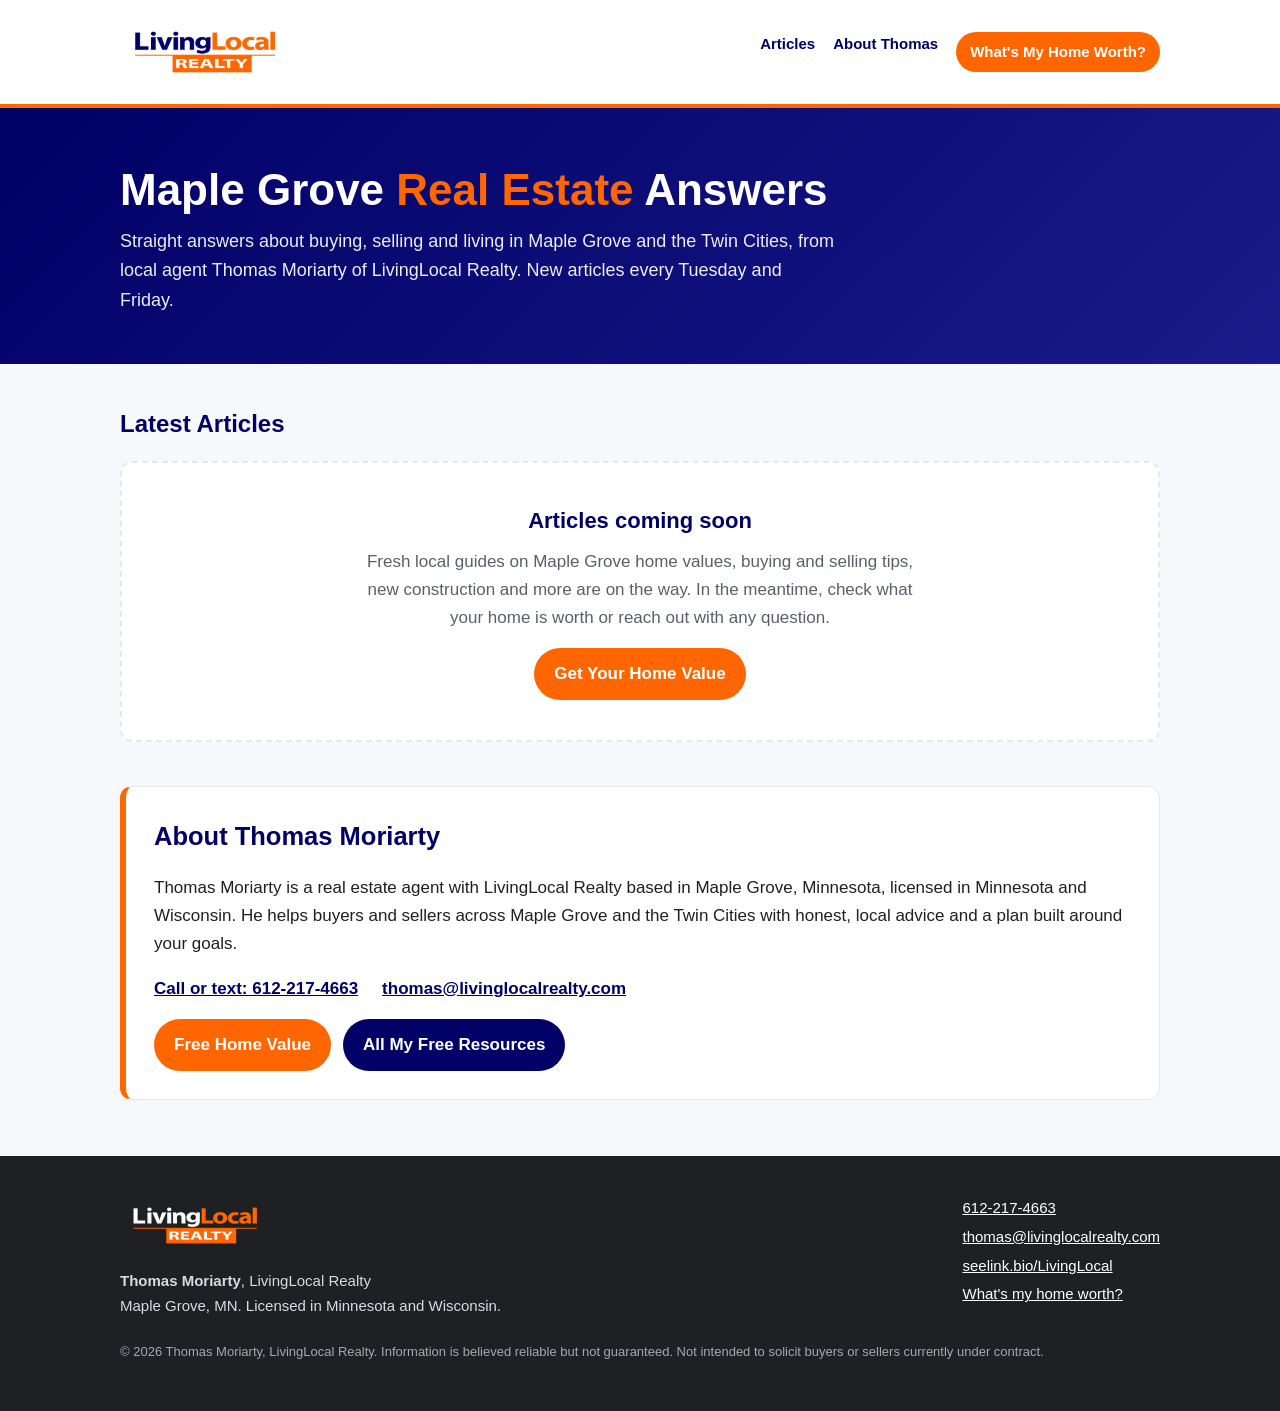
==== index.html @ 2a0a30fc "Initial blog site: index, template, styles, sitemap, robots, 404" ====
<!DOCTYPE html>
<html lang="en">
<head>
<meta charset="utf-8">
<meta name="viewport" content="width=device-width, initial-scale=1">
<title>Maple Grove MN Real Estate Blog | Thomas Moriarty, LivingLocal Realty</title>
<meta name="description" content="Local real estate answers for Maple Grove and the Twin Cities from Thomas Moriarty of LivingLocal Realty. Buying, selling, home values, new construction and more in Minnesota and Wisconsin.">
<meta name="author" content="Thomas Moriarty">
<meta name="robots" content="index, follow, max-image-preview:large">
<link rel="canonical" href="https://livelocalrealty.github.io/blog/">
<meta property="og:type" content="website">
<meta property="og:site_name" content="LivingLocal Realty Blog">
<meta property="og:title" content="Maple Grove MN Real Estate Blog | Thomas Moriarty, LivingLocal Realty">
<meta property="og:description" content="Local real estate answers for Maple Grove and the Twin Cities from Thomas Moriarty of LivingLocal Realty.">
<meta property="og:url" content="https://livelocalrealty.github.io/blog/">
<meta property="og:image" content="https://livelocalrealty.github.io/blog/assets/og-image.jpg">
<meta property="og:locale" content="en_US">
<meta name="twitter:card" content="summary_large_image">
<meta name="twitter:title" content="Maple Grove MN Real Estate Blog | Thomas Moriarty, LivingLocal Realty">
<meta name="twitter:description" content="Local real estate answers for Maple Grove and the Twin Cities from Thomas Moriarty of LivingLocal Realty.">
<meta name="twitter:image" content="https://livelocalrealty.github.io/blog/assets/og-image.jpg">
<meta name="theme-color" content="#000066">
<link rel="icon" href="assets/logo.png" type="image/png">
<link rel="stylesheet" href="assets/style.css">
<script type="application/ld+json">
{
  "@context": "https://schema.org",
  "@graph": [
    {
      "@type": "RealEstateAgent",
      "@id": "https://livelocalrealty.github.io/blog/#agent",
      "name": "Thomas Moriarty",
      "worksFor": {"@type": "Organization", "name": "LivingLocal Realty"},
      "url": "https://livelocalrealty.github.io/blog/",
      "image": "https://livelocalrealty.github.io/blog/assets/og-image.jpg",
      "logo": "https://livelocalrealty.github.io/blog/assets/logo.png",
      "telephone": "+1-612-217-4663",
      "email": "mailto:thomas@livinglocalrealty.com",
      "address": {"@type": "PostalAddress", "addressLocality": "Maple Grove", "addressRegion": "MN", "addressCountry": "US"},
      "areaServed": [
        {"@type": "City", "name": "Maple Grove, MN"},
        {"@type": "AdministrativeArea", "name": "Twin Cities Metro, MN"},
        {"@type": "State", "name": "Minnesota"},
        {"@type": "State", "name": "Wisconsin"}
      ],
      "knowsAbout": ["Home buying", "Home selling", "Home values", "New construction homes", "First-time home buyers", "Down payment assistance"],
      "sameAs": ["https://seelink.bio/LivingLocal"]
    },
    {
      "@type": "Blog",
      "@id": "https://livelocalrealty.github.io/blog/#blog",
      "name": "LivingLocal Realty Blog",
      "url": "https://livelocalrealty.github.io/blog/",
      "description": "Local real estate answers for Maple Grove and the Twin Cities from Thomas Moriarty of LivingLocal Realty.",
      "inLanguage": "en-US",
      "author": {"@id": "https://livelocalrealty.github.io/blog/#agent"},
      "publisher": {"@id": "https://livelocalrealty.github.io/blog/#agent"},
      "blogPost": []
    },
    {
      "@type": "WebSite",
      "@id": "https://livelocalrealty.github.io/blog/#website",
      "name": "LivingLocal Realty Blog",
      "url": "https://livelocalrealty.github.io/blog/",
      "publisher": {"@id": "https://livelocalrealty.github.io/blog/#agent"}
    }
  ]
}
</script>
</head>
<body>
<a class="skip" href="#main">Skip to content</a>
<header class="site-header">
  <div class="wrap">
    <a class="brand" href="./" aria-label="LivingLocal Realty Blog home"><img src="assets/logo.png" alt="LivingLocal Realty" width="300" height="134"></a>
    <nav class="nav" aria-label="Main">
      <a href="#articles">Articles</a>
      <a href="#about">About Thomas</a>
      <a class="cta" href="https://ThomasM.15SecondHomeValues.com" target="_blank" rel="noopener">What's My Home Worth?</a>
    </nav>
  </div>
</header>

<section class="hero">
  <div class="wrap">
    <h1>Maple Grove <span class="accent">Real Estate</span> Answers</h1>
    <p>Straight answers about buying, selling and living in Maple Grove and the Twin Cities, from local agent Thomas Moriarty of LivingLocal Realty. New articles every Tuesday and Friday.</p>
  </div>
</section>

<main id="main">
  <div class="wrap">
    <section id="articles" aria-labelledby="articles-title">
      <h2 class="section-title" id="articles-title">Latest Articles</h2>
      <!-- POSTS:START (newest first; add <li class="post-card"> items here and remove the empty state) -->
      <div class="empty" id="empty-state">
        <h3>Articles coming soon</h3>
        <p>Fresh local guides on Maple Grove home values, buying and selling tips, new construction and more are on the way. In the meantime, check what your home is worth or reach out with any question.</p>
        <a class="btn" href="https://ThomasM.15SecondHomeValues.com" target="_blank" rel="noopener">Get Your Home Value</a>
      </div>
      <ul class="posts" id="post-list"></ul>
      <!-- POSTS:END -->
    </section>

    <section class="about" id="about" aria-labelledby="about-title">
      <h2 id="about-title">About Thomas Moriarty</h2>
      <p>Thomas Moriarty is a real estate agent with LivingLocal Realty based in Maple Grove, Minnesota, licensed in Minnesota and Wisconsin. He helps buyers and sellers across Maple Grove and the Twin Cities with honest, local advice and a plan built around your goals.</p>
      <div class="contact">
        <a href="tel:+16122174663">Call or text: 612-217-4663</a>
        <a href="mailto:thomas@livinglocalrealty.com">thomas@livinglocalrealty.com</a>
      </div>
      <div class="btns">
        <a class="btn" href="https://ThomasM.15SecondHomeValues.com" target="_blank" rel="noopener">Free Home Value</a>
        <a class="btn alt" href="https://seelink.bio/LivingLocal" target="_blank" rel="noopener">All My Free Resources</a>
      </div>
    </section>
  </div>
</main>

<footer class="site-footer">
  <div class="wrap">
    <div class="cols">
      <div>
        <img src="assets/logo-dark.png" alt="LivingLocal Realty" width="300" height="134" loading="lazy">
        <strong>Thomas Moriarty</strong>, LivingLocal Realty<br>
        Maple Grove, MN. Licensed in Minnesota and Wisconsin.
      </div>
      <ul>
        <li><a href="tel:+16122174663">612-217-4663</a></li>
        <li><a href="mailto:thomas@livinglocalrealty.com">thomas@livinglocalrealty.com</a></li>
        <li><a href="https://seelink.bio/LivingLocal" target="_blank" rel="noopener">seelink.bio/LivingLocal</a></li>
        <li><a href="https://ThomasM.15SecondHomeValues.com" target="_blank" rel="noopener">What's my home worth?</a></li>
      </ul>
    </div>
    <p class="fine">&copy; <span id="yr">2026</span> Thomas Moriarty, LivingLocal Realty. Information is believed reliable but not guaranteed. Not intended to solicit buyers or sellers currently under contract.</p>
  </div>
</footer>
</body>
</html>
---- assets/style.css ----
:root{--navy:#000066;--orange:#FF6600;--ink:#1f2023;--muted:#5b5f6b;--line:#e6e8ee;--bg:#f7f8fb;--white:#fff;--radius:12px;--max:1080px}
*{box-sizing:border-box}
html{-webkit-text-size-adjust:100%}
body{margin:0;font-family:-apple-system,BlinkMacSystemFont,"Segoe UI",Roboto,"Helvetica Neue",Arial,sans-serif;color:var(--ink);background:var(--bg);line-height:1.65;font-size:17px}
img{max-width:100%;height:auto}
a{color:var(--navy)}
a:hover{color:var(--orange)}
.wrap{max-width:var(--max);margin:0 auto;padding:0 20px}
.skip{position:absolute;left:-999px}.skip:focus{left:12px;top:12px;background:#fff;padding:8px 12px;z-index:10}
.site-header{background:var(--white);border-bottom:4px solid var(--orange)}
.site-header .wrap{display:flex;align-items:center;justify-content:space-between;gap:16px;padding-top:14px;padding-bottom:14px;flex-wrap:wrap}
.brand img{display:block;width:170px;height:auto}
.nav{display:flex;gap:18px;flex-wrap:wrap;font-weight:600;font-size:15px}
.nav a{text-decoration:none;color:var(--navy)}
.nav a.cta{background:var(--orange);color:#fff;padding:8px 14px;border-radius:999px}
.nav a.cta:hover{background:var(--navy);color:#fff}
.hero{background:linear-gradient(135deg,var(--navy) 0%,#1a1a8a 100%);color:#fff;padding:56px 0 48px}
.hero h1{margin:0 0 10px;font-size:clamp(28px,4.5vw,44px);line-height:1.2}
.hero p{margin:0;max-width:720px;font-size:18px;opacity:.92}
.hero .accent{color:var(--orange)}
main{padding:40px 0 56px}
.section-title{font-size:24px;margin:0 0 18px;color:var(--navy)}
.posts{display:grid;grid-template-columns:repeat(auto-fill,minmax(290px,1fr));gap:20px;list-style:none;margin:0;padding:0}
.post-card{background:#fff;border:1px solid var(--line);border-radius:var(--radius);padding:22px;display:flex;flex-direction:column;gap:8px}
.post-card h3{margin:0;font-size:20px;line-height:1.3}
.post-card h3 a{text-decoration:none}
.post-card .meta{font-size:14px;color:var(--muted)}
.empty{background:#fff;border:2px dashed var(--line);border-radius:var(--radius);padding:40px 24px;text-align:center}
.empty h3{margin:0 0 8px;color:var(--navy);font-size:22px}
.empty p{margin:0 auto;max-width:560px;color:var(--muted)}
.btn{display:inline-block;background:var(--orange);color:#fff;text-decoration:none;font-weight:700;padding:12px 20px;border-radius:999px;margin-top:16px}
.btn:hover{background:var(--navy);color:#fff}
.btn.alt{background:var(--navy)}.btn.alt:hover{background:var(--orange)}
.about{margin-top:44px;background:#fff;border:1px solid var(--line);border-left:6px solid var(--orange);border-radius:var(--radius);padding:28px}
.about h2{margin:0 0 8px;color:var(--navy)}
.about .contact{display:flex;flex-wrap:wrap;gap:10px 24px;margin-top:12px;font-weight:600}
.about .btns{display:flex;flex-wrap:wrap;gap:12px}
.site-footer{background:#1f2023;color:#d9dbe1;padding:36px 0;font-size:15px}
.site-footer a{color:#fff}.site-footer a:hover{color:var(--orange)}
.site-footer .cols{display:flex;flex-wrap:wrap;justify-content:space-between;gap:24px}
.site-footer img{width:150px;display:block;margin-bottom:10px}
.site-footer ul{list-style:none;margin:0;padding:0}
.site-footer li{margin:4px 0}
.site-footer .fine{margin-top:22px;font-size:13px;color:#a5a8b3}
/* Article */
.article{background:#fff;border:1px solid var(--line);border-radius:var(--radius);padding:clamp(20px,4vw,44px);max-width:780px;margin:0 auto}
.article h1{color:var(--navy);line-height:1.25;font-size:clamp(26px,4vw,38px);margin:0 0 12px}
.article h2{color:var(--navy);margin-top:34px}
.article .byline{color:var(--muted);font-size:15px;border-bottom:1px solid var(--line);padding-bottom:14px;margin-bottom:22px}
.article .answer{background:#fff6ef;border-left:5px solid var(--orange);padding:14px 18px;border-radius:8px}
.article .faq dt{font-weight:700;margin-top:16px}
.article .faq dd{margin:4px 0 0}
.article .cta-box{background:var(--navy);color:#fff;border-radius:var(--radius);padding:22px;margin-top:32px}
.article .cta-box a.btn{margin-top:10px}
.breadcrumb{font-size:14px;margin-bottom:14px;color:var(--muted)}
@media (max-width:600px){body{font-size:16px}.hero{padding:40px 0 34px}.brand img{width:140px}.nav{gap:12px;font-size:14px}}
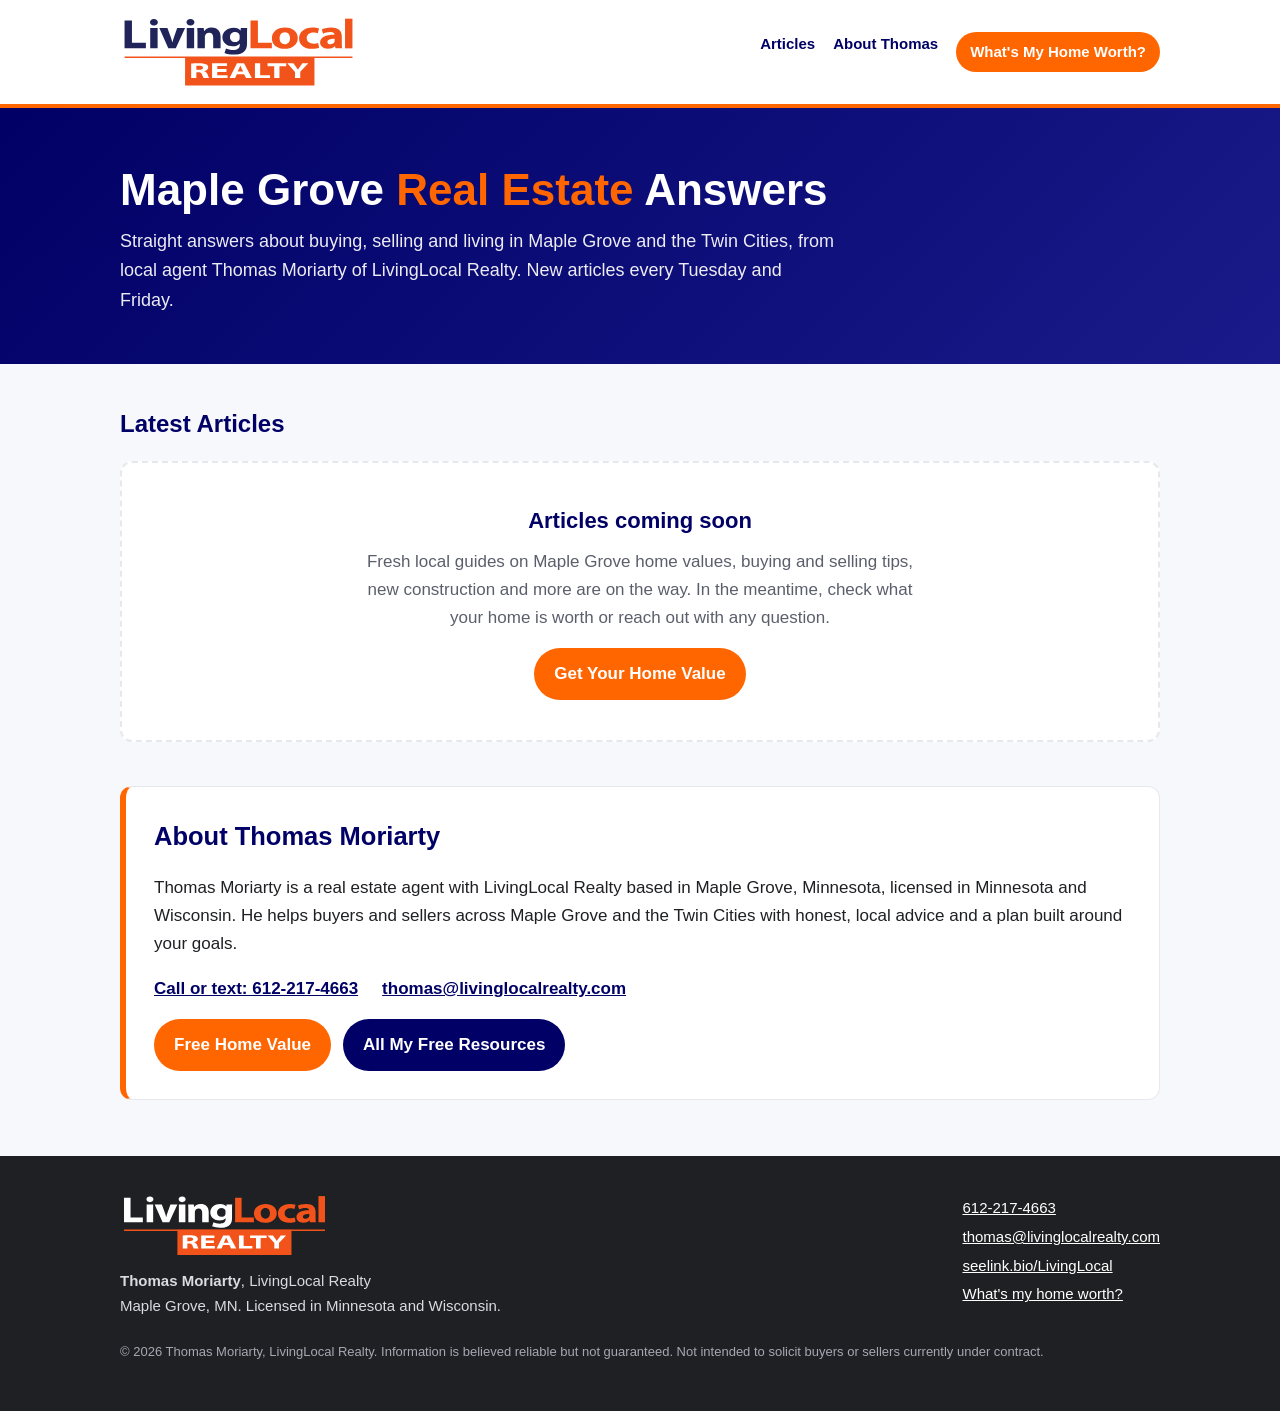
==== commit 970ab688: "Use official vector wordmark logos: navy for light header, white-Living for dark footer" ====
--- a/index.html
+++ b/index.html
@@ -72,7 +72,7 @@
 <a class="skip" href="#main">Skip to content</a>
 <header class="site-header">
   <div class="wrap">
-    <a class="brand" href="./" aria-label="LivingLocal Realty Blog home"><img src="assets/logo.png" alt="LivingLocal Realty" width="300" height="134"></a>
+    <a class="brand" href="./" aria-label="LivingLocal Realty Blog home"><img src="assets/logo.svg" alt="LivingLocal Realty" width="237" height="76"></a>
     <nav class="nav" aria-label="Main">
       <a href="#articles">Articles</a>
       <a href="#about">About Thomas</a>
@@ -121,7 +121,7 @@
   <div class="wrap">
     <div class="cols">
       <div>
-        <img src="assets/logo-dark.png" alt="LivingLocal Realty" width="300" height="134" loading="lazy">
+        <img src="assets/logo-dark.svg" alt="LivingLocal Realty" width="209" height="67" loading="lazy">
         <strong>Thomas Moriarty</strong>, LivingLocal Realty<br>
         Maple Grove, MN. Licensed in Minnesota and Wisconsin.
       </div>
--- a/assets/style.css
+++ b/assets/style.css
@@ -9,7 +9,7 @@
 .skip{position:absolute;left:-999px}.skip:focus{left:12px;top:12px;background:#fff;padding:8px 12px;z-index:10}
 .site-header{background:var(--white);border-bottom:4px solid var(--orange)}
 .site-header .wrap{display:flex;align-items:center;justify-content:space-between;gap:16px;padding-top:14px;padding-bottom:14px;flex-wrap:wrap}
-.brand img{display:block;width:170px;height:auto}
+.brand img{display:block;height:76px;width:auto;max-width:100%}
 .nav{display:flex;gap:18px;flex-wrap:wrap;font-weight:600;font-size:15px}
 .nav a{text-decoration:none;color:var(--navy)}
 .nav a.cta{background:var(--orange);color:#fff;padding:8px 14px;border-radius:999px}
@@ -38,7 +38,7 @@
 .site-footer{background:#1f2023;color:#d9dbe1;padding:36px 0;font-size:15px}
 .site-footer a{color:#fff}.site-footer a:hover{color:var(--orange)}
 .site-footer .cols{display:flex;flex-wrap:wrap;justify-content:space-between;gap:24px}
-.site-footer img{width:150px;display:block;margin-bottom:10px}
+.site-footer img{height:67px;width:auto;max-width:100%;display:block;margin-bottom:10px}
 .site-footer ul{list-style:none;margin:0;padding:0}
 .site-footer li{margin:4px 0}
 .site-footer .fine{margin-top:22px;font-size:13px;color:#a5a8b3}
@@ -53,4 +53,4 @@
 .article .cta-box{background:var(--navy);color:#fff;border-radius:var(--radius);padding:22px;margin-top:32px}
 .article .cta-box a.btn{margin-top:10px}
 .breadcrumb{font-size:14px;margin-bottom:14px;color:var(--muted)}
-@media (max-width:600px){body{font-size:16px}.hero{padding:40px 0 34px}.brand img{width:140px}.nav{gap:12px;font-size:14px}}
+@media (max-width:600px){body{font-size:16px}.hero{padding:40px 0 34px}.brand img{height:62px}.nav{gap:12px;font-size:14px}}
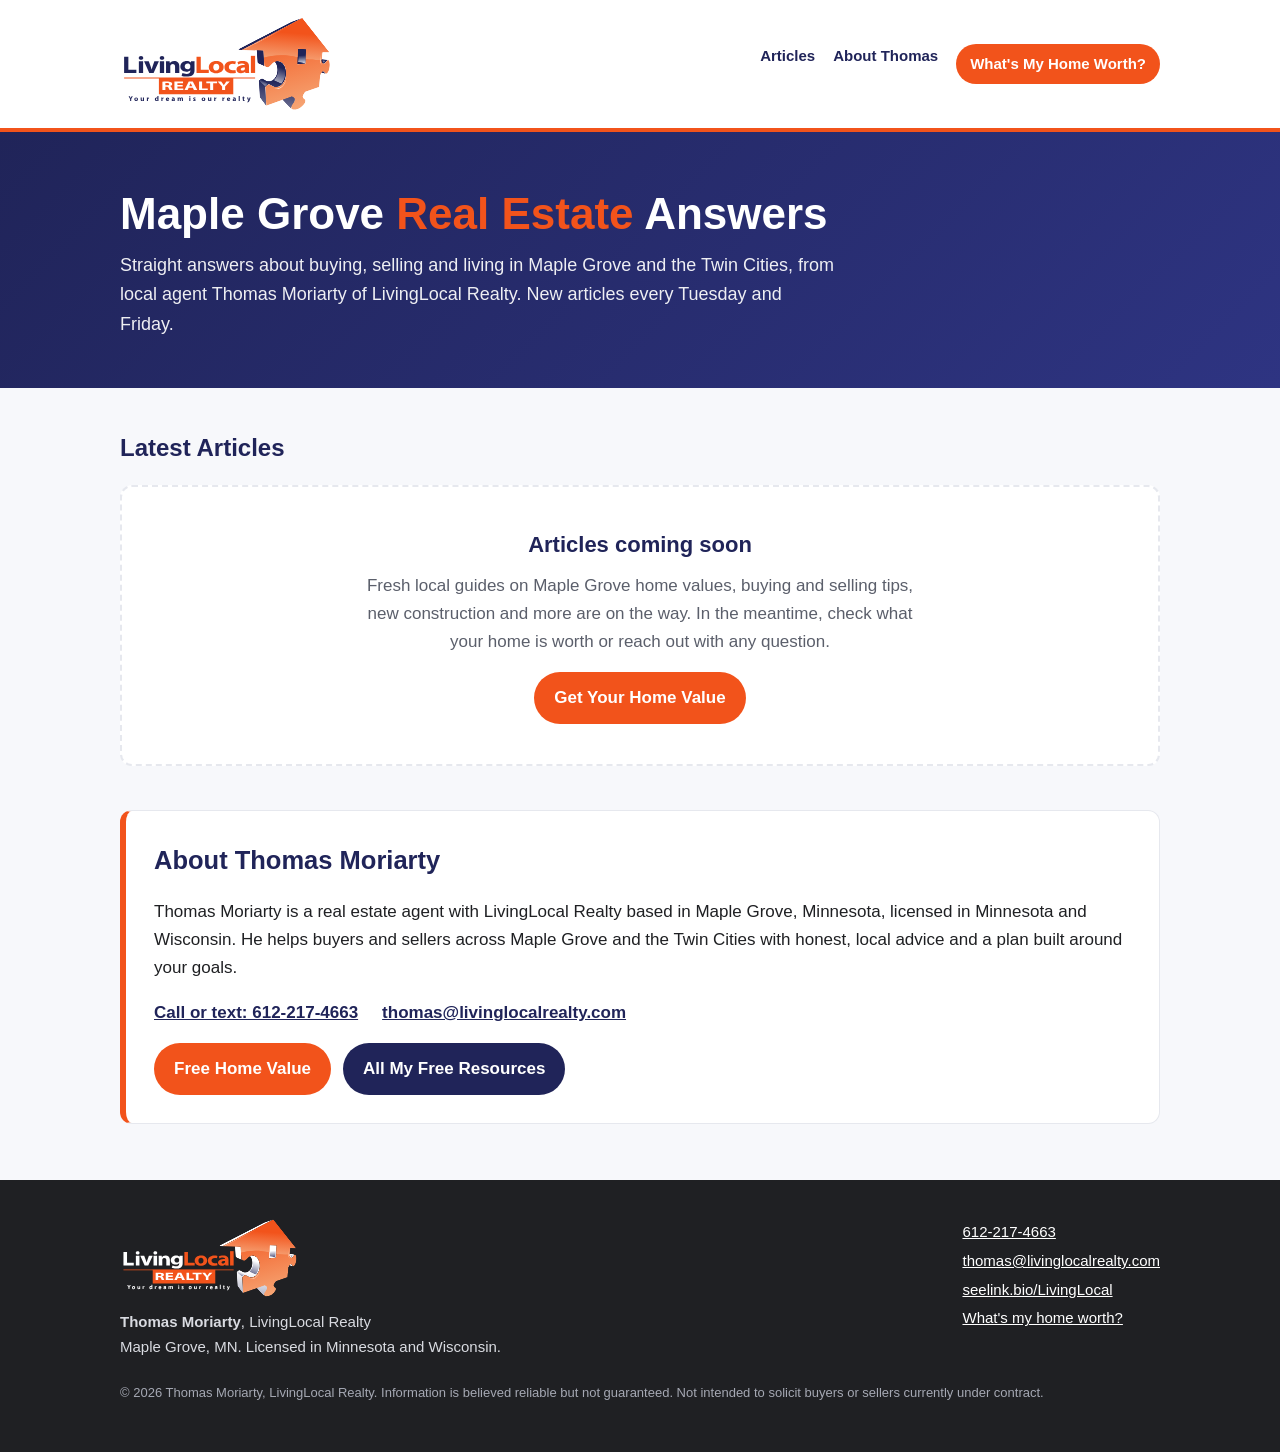
==== commit e7548f33: "Rebrand: horizontal vector logos (light header, dark-bg footer), brand colors #202459/#F2531B, new 1" ====
--- a/index.html
+++ b/index.html
@@ -19,8 +19,9 @@
 <meta name="twitter:title" content="Maple Grove MN Real Estate Blog | Thomas Moriarty, LivingLocal Realty">
 <meta name="twitter:description" content="Local real estate answers for Maple Grove and the Twin Cities from Thomas Moriarty of LivingLocal Realty.">
 <meta name="twitter:image" content="https://livelocalrealty.github.io/blog/assets/og-image.jpg">
-<meta name="theme-color" content="#000066">
-<link rel="icon" href="assets/logo.png" type="image/png">
+<meta name="theme-color" content="#202459">
+<link rel="icon" href="assets/favicon.png" type="image/png">
+<link rel="apple-touch-icon" href="assets/apple-touch-icon.png">
 <link rel="stylesheet" href="assets/style.css">
 <script type="application/ld+json">
 {
@@ -33,7 +34,7 @@
       "worksFor": {"@type": "Organization", "name": "LivingLocal Realty"},
       "url": "https://livelocalrealty.github.io/blog/",
       "image": "https://livelocalrealty.github.io/blog/assets/og-image.jpg",
-      "logo": "https://livelocalrealty.github.io/blog/assets/logo.png",
+      "logo": "https://livelocalrealty.github.io/blog/assets/logo-horizontal.png",
       "telephone": "+1-612-217-4663",
       "email": "mailto:thomas@livinglocalrealty.com",
       "address": {"@type": "PostalAddress", "addressLocality": "Maple Grove", "addressRegion": "MN", "addressCountry": "US"},
@@ -72,7 +73,7 @@
 <a class="skip" href="#main">Skip to content</a>
 <header class="site-header">
   <div class="wrap">
-    <a class="brand" href="./" aria-label="LivingLocal Realty Blog home"><img src="assets/logo.svg" alt="LivingLocal Realty" width="237" height="76"></a>
+    <a class="brand" href="./" aria-label="LivingLocal Realty Blog home"><picture><source srcset="assets/logo-horizontal.svg" type="image/svg+xml"><img src="assets/logo-horizontal.png" alt="LivingLocal Realty" width="214" height="100"></picture></a>
     <nav class="nav" aria-label="Main">
       <a href="#articles">Articles</a>
       <a href="#about">About Thomas</a>
@@ -121,7 +122,7 @@
   <div class="wrap">
     <div class="cols">
       <div>
-        <img src="assets/logo-dark.svg" alt="LivingLocal Realty" width="209" height="67" loading="lazy">
+        <picture><source srcset="assets/logo-horizontal-dark.svg" type="image/svg+xml"><img src="assets/logo-horizontal-dark.png" alt="LivingLocal Realty" width="180" height="84" loading="lazy"></picture>
         <strong>Thomas Moriarty</strong>, LivingLocal Realty<br>
         Maple Grove, MN. Licensed in Minnesota and Wisconsin.
       </div>
--- a/assets/style.css
+++ b/assets/style.css
@@ -1,4 +1,4 @@
-:root{--navy:#000066;--orange:#FF6600;--ink:#1f2023;--muted:#5b5f6b;--line:#e6e8ee;--bg:#f7f8fb;--white:#fff;--radius:12px;--max:1080px}
+:root{--navy:#202459;--navy-2:#2e3482;--orange:#F2531B;--orange-dark:#d9440f;--ink:#1f2023;--muted:#5b5f6b;--line:#e6e8ee;--bg:#f7f8fb;--white:#fff;--radius:12px;--max:1080px}
 *{box-sizing:border-box}
 html{-webkit-text-size-adjust:100%}
 body{margin:0;font-family:-apple-system,BlinkMacSystemFont,"Segoe UI",Roboto,"Helvetica Neue",Arial,sans-serif;color:var(--ink);background:var(--bg);line-height:1.65;font-size:17px}
@@ -9,12 +9,13 @@
 .skip{position:absolute;left:-999px}.skip:focus{left:12px;top:12px;background:#fff;padding:8px 12px;z-index:10}
 .site-header{background:var(--white);border-bottom:4px solid var(--orange)}
 .site-header .wrap{display:flex;align-items:center;justify-content:space-between;gap:16px;padding-top:14px;padding-bottom:14px;flex-wrap:wrap}
-.brand img{display:block;height:76px;width:auto;max-width:100%}
+.brand img{display:block;height:100px;width:auto;max-width:100%}
 .nav{display:flex;gap:18px;flex-wrap:wrap;font-weight:600;font-size:15px}
 .nav a{text-decoration:none;color:var(--navy)}
 .nav a.cta{background:var(--orange);color:#fff;padding:8px 14px;border-radius:999px}
+.nav a:hover{color:var(--orange)}
 .nav a.cta:hover{background:var(--navy);color:#fff}
-.hero{background:linear-gradient(135deg,var(--navy) 0%,#1a1a8a 100%);color:#fff;padding:56px 0 48px}
+.hero{background:linear-gradient(135deg,var(--navy) 0%,var(--navy-2) 100%);color:#fff;padding:56px 0 48px}
 .hero h1{margin:0 0 10px;font-size:clamp(28px,4.5vw,44px);line-height:1.2}
 .hero p{margin:0;max-width:720px;font-size:18px;opacity:.92}
 .hero .accent{color:var(--orange)}
@@ -38,7 +39,7 @@
 .site-footer{background:#1f2023;color:#d9dbe1;padding:36px 0;font-size:15px}
 .site-footer a{color:#fff}.site-footer a:hover{color:var(--orange)}
 .site-footer .cols{display:flex;flex-wrap:wrap;justify-content:space-between;gap:24px}
-.site-footer img{height:67px;width:auto;max-width:100%;display:block;margin-bottom:10px}
+.site-footer img{height:84px;width:auto;max-width:100%;display:block;margin-bottom:10px}
 .site-footer ul{list-style:none;margin:0;padding:0}
 .site-footer li{margin:4px 0}
 .site-footer .fine{margin-top:22px;font-size:13px;color:#a5a8b3}
@@ -47,10 +48,10 @@
 .article h1{color:var(--navy);line-height:1.25;font-size:clamp(26px,4vw,38px);margin:0 0 12px}
 .article h2{color:var(--navy);margin-top:34px}
 .article .byline{color:var(--muted);font-size:15px;border-bottom:1px solid var(--line);padding-bottom:14px;margin-bottom:22px}
-.article .answer{background:#fff6ef;border-left:5px solid var(--orange);padding:14px 18px;border-radius:8px}
+.article .answer{background:#fef0e8;border-left:5px solid var(--orange);padding:14px 18px;border-radius:8px}
 .article .faq dt{font-weight:700;margin-top:16px}
 .article .faq dd{margin:4px 0 0}
 .article .cta-box{background:var(--navy);color:#fff;border-radius:var(--radius);padding:22px;margin-top:32px}
 .article .cta-box a.btn{margin-top:10px}
 .breadcrumb{font-size:14px;margin-bottom:14px;color:var(--muted)}
-@media (max-width:600px){body{font-size:16px}.hero{padding:40px 0 34px}.brand img{height:62px}.nav{gap:12px;font-size:14px}}
+@media (max-width:600px){body{font-size:16px}.hero{padding:40px 0 34px}.brand img{height:76px}.nav{gap:12px;font-size:14px}}
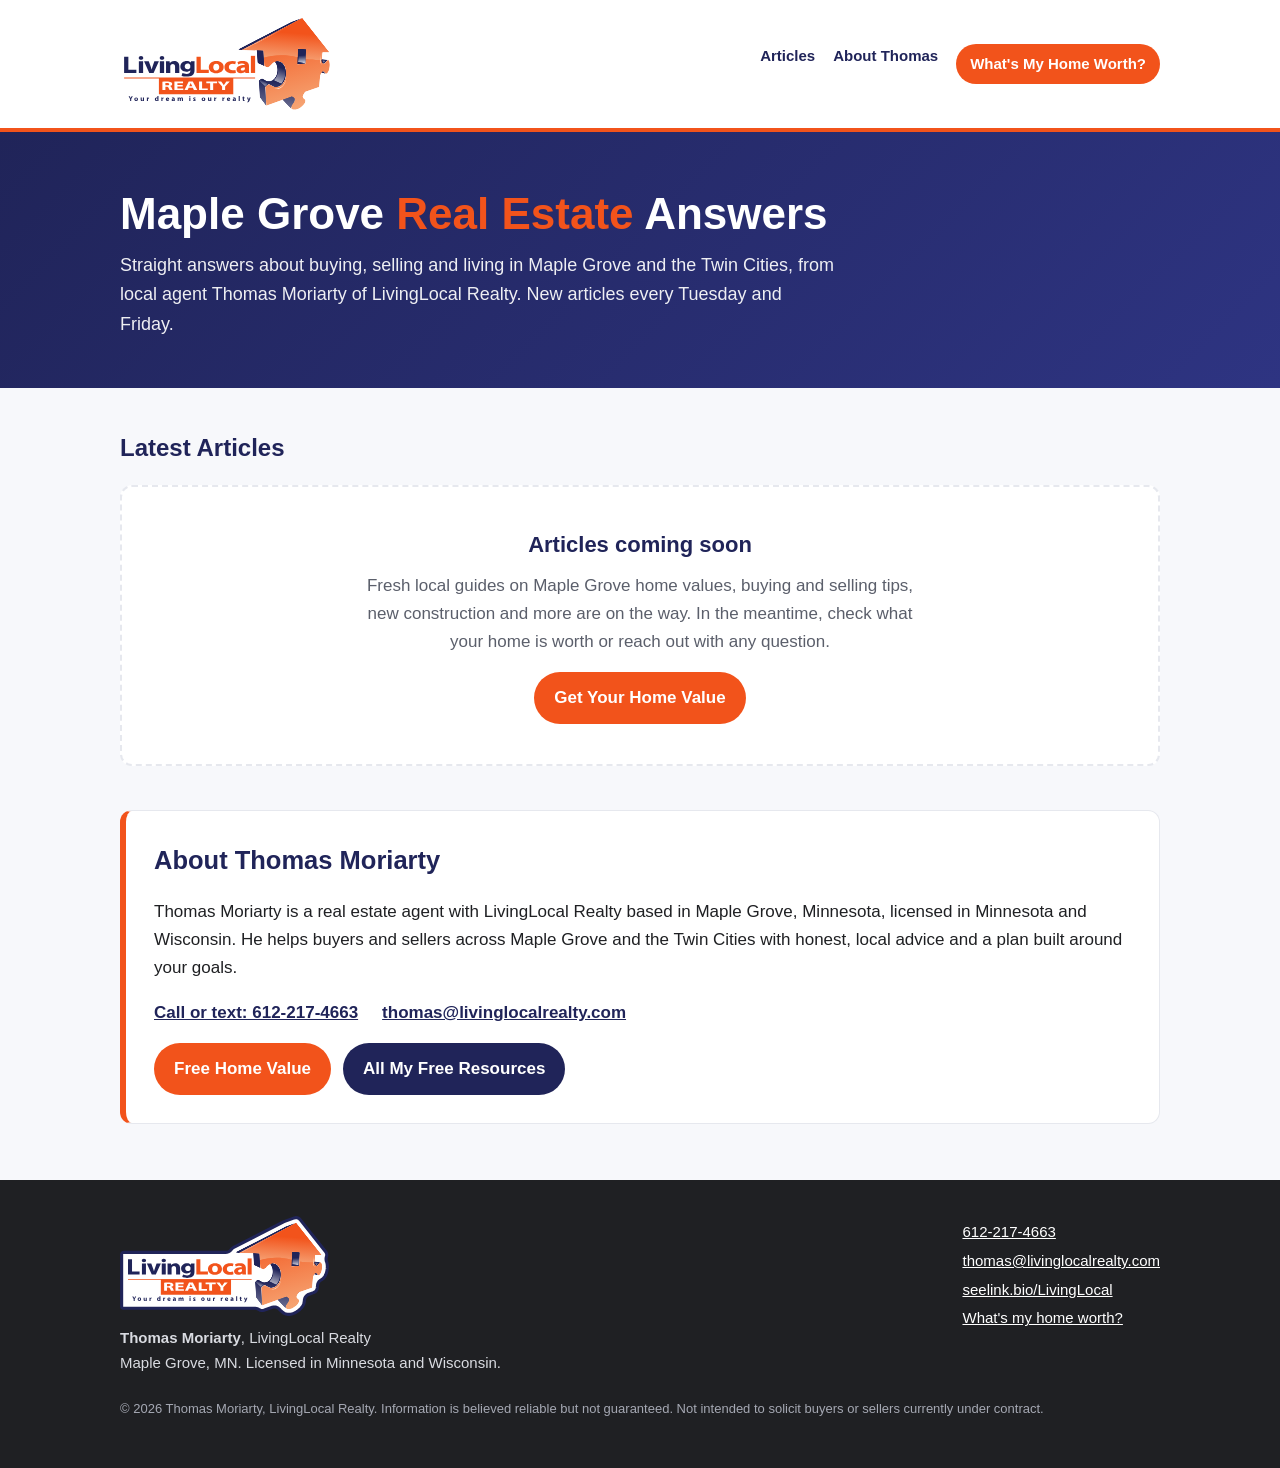
==== commit b6433ec7: "Footer: key-badge logo (original colors in white key badge, navy outline); OG image uses key badge" ====
--- a/index.html
+++ b/index.html
@@ -122,7 +122,7 @@
   <div class="wrap">
     <div class="cols">
       <div>
-        <picture><source srcset="assets/logo-horizontal-dark.svg" type="image/svg+xml"><img src="assets/logo-horizontal-dark.png" alt="LivingLocal Realty" width="180" height="84" loading="lazy"></picture>
+        <picture><source srcset="assets/logo-key-badge.svg" type="image/svg+xml"><img src="assets/logo-key-badge.png" alt="LivingLocal Realty" width="209" height="100" loading="lazy"></picture>
         <strong>Thomas Moriarty</strong>, LivingLocal Realty<br>
         Maple Grove, MN. Licensed in Minnesota and Wisconsin.
       </div>
--- a/assets/style.css
+++ b/assets/style.css
@@ -39,7 +39,7 @@
 .site-footer{background:#1f2023;color:#d9dbe1;padding:36px 0;font-size:15px}
 .site-footer a{color:#fff}.site-footer a:hover{color:var(--orange)}
 .site-footer .cols{display:flex;flex-wrap:wrap;justify-content:space-between;gap:24px}
-.site-footer img{height:84px;width:auto;max-width:100%;display:block;margin-bottom:10px}
+.site-footer img{height:100px;width:auto;max-width:100%;display:block;margin-bottom:10px}
 .site-footer ul{list-style:none;margin:0;padding:0}
 .site-footer li{margin:4px 0}
 .site-footer .fine{margin-top:22px;font-size:13px;color:#a5a8b3}
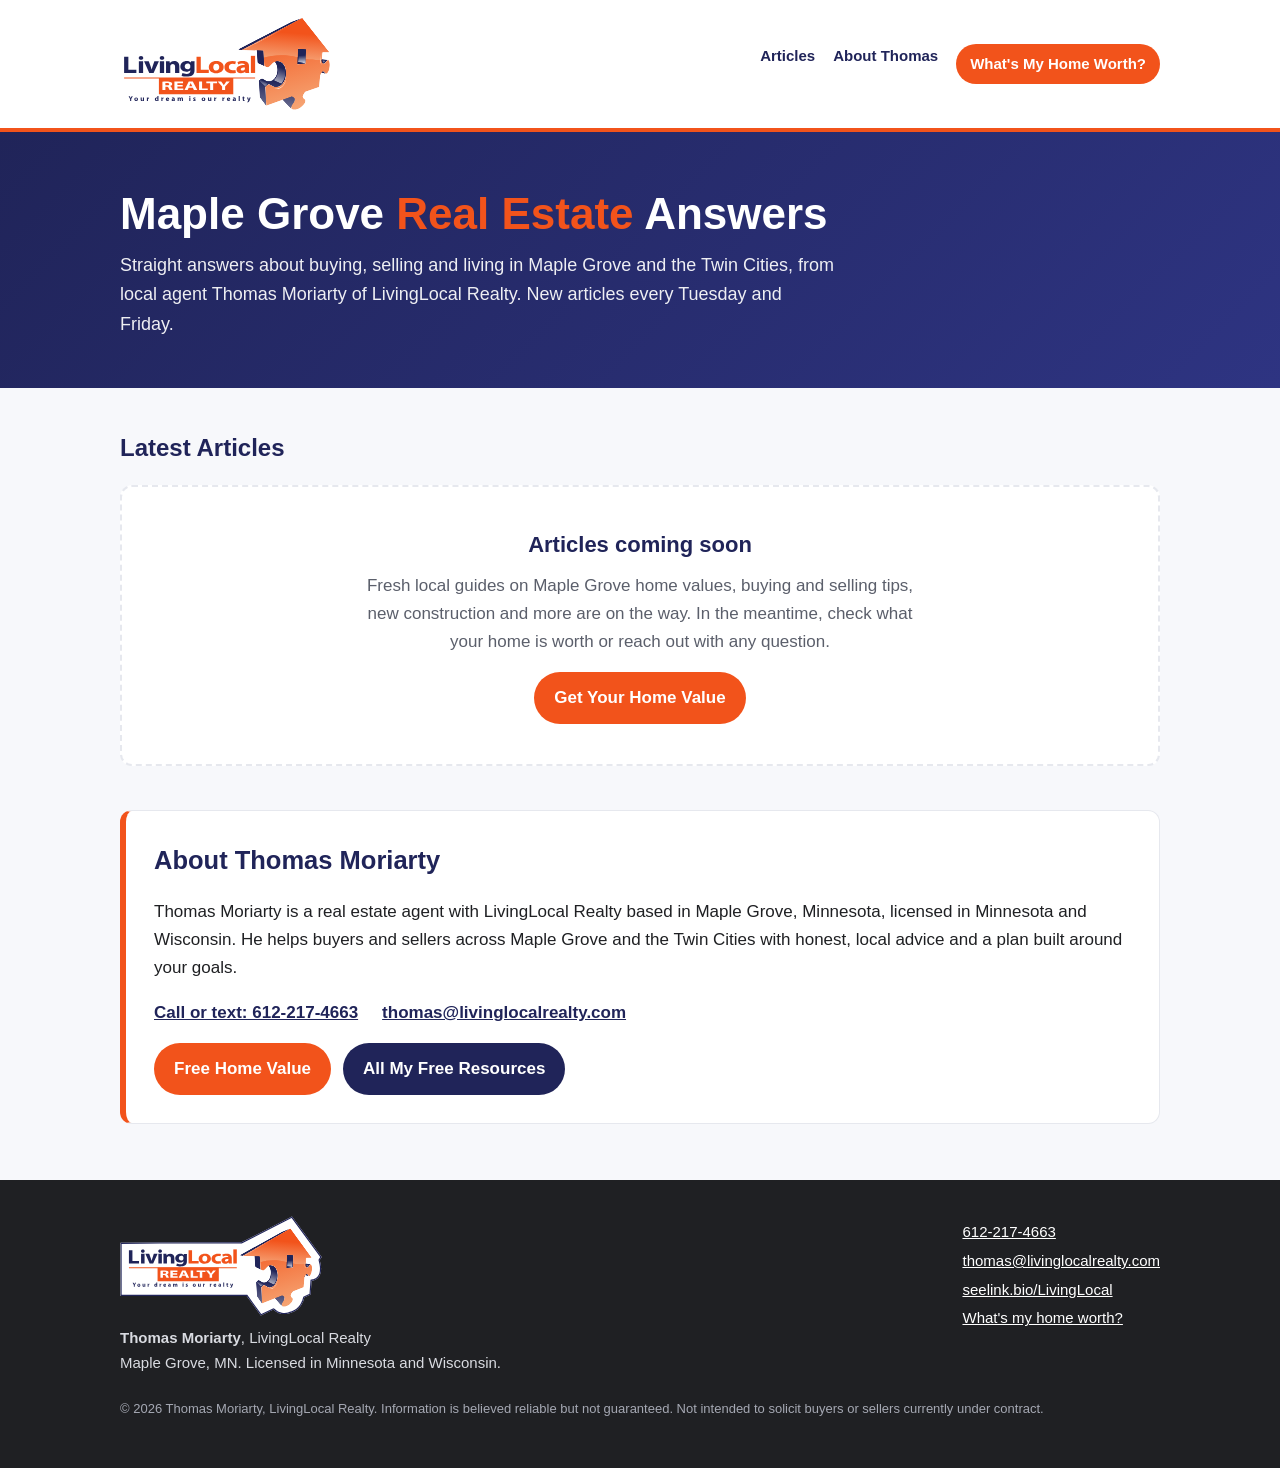
==== commit c3031b38: "Footer + OG image: approved key badge v4 (traced from Thomas's business card)" ====
--- a/index.html
+++ b/index.html
@@ -122,7 +122,7 @@
   <div class="wrap">
     <div class="cols">
       <div>
-        <picture><source srcset="assets/logo-key-badge.svg" type="image/svg+xml"><img src="assets/logo-key-badge.png" alt="LivingLocal Realty" width="209" height="100" loading="lazy"></picture>
+        <picture><source srcset="assets/logo-key-badge.svg" type="image/svg+xml"><img src="assets/logo-key-badge.png" alt="LivingLocal Realty" width="202" height="100" loading="lazy"></picture>
         <strong>Thomas Moriarty</strong>, LivingLocal Realty<br>
         Maple Grove, MN. Licensed in Minnesota and Wisconsin.
       </div>
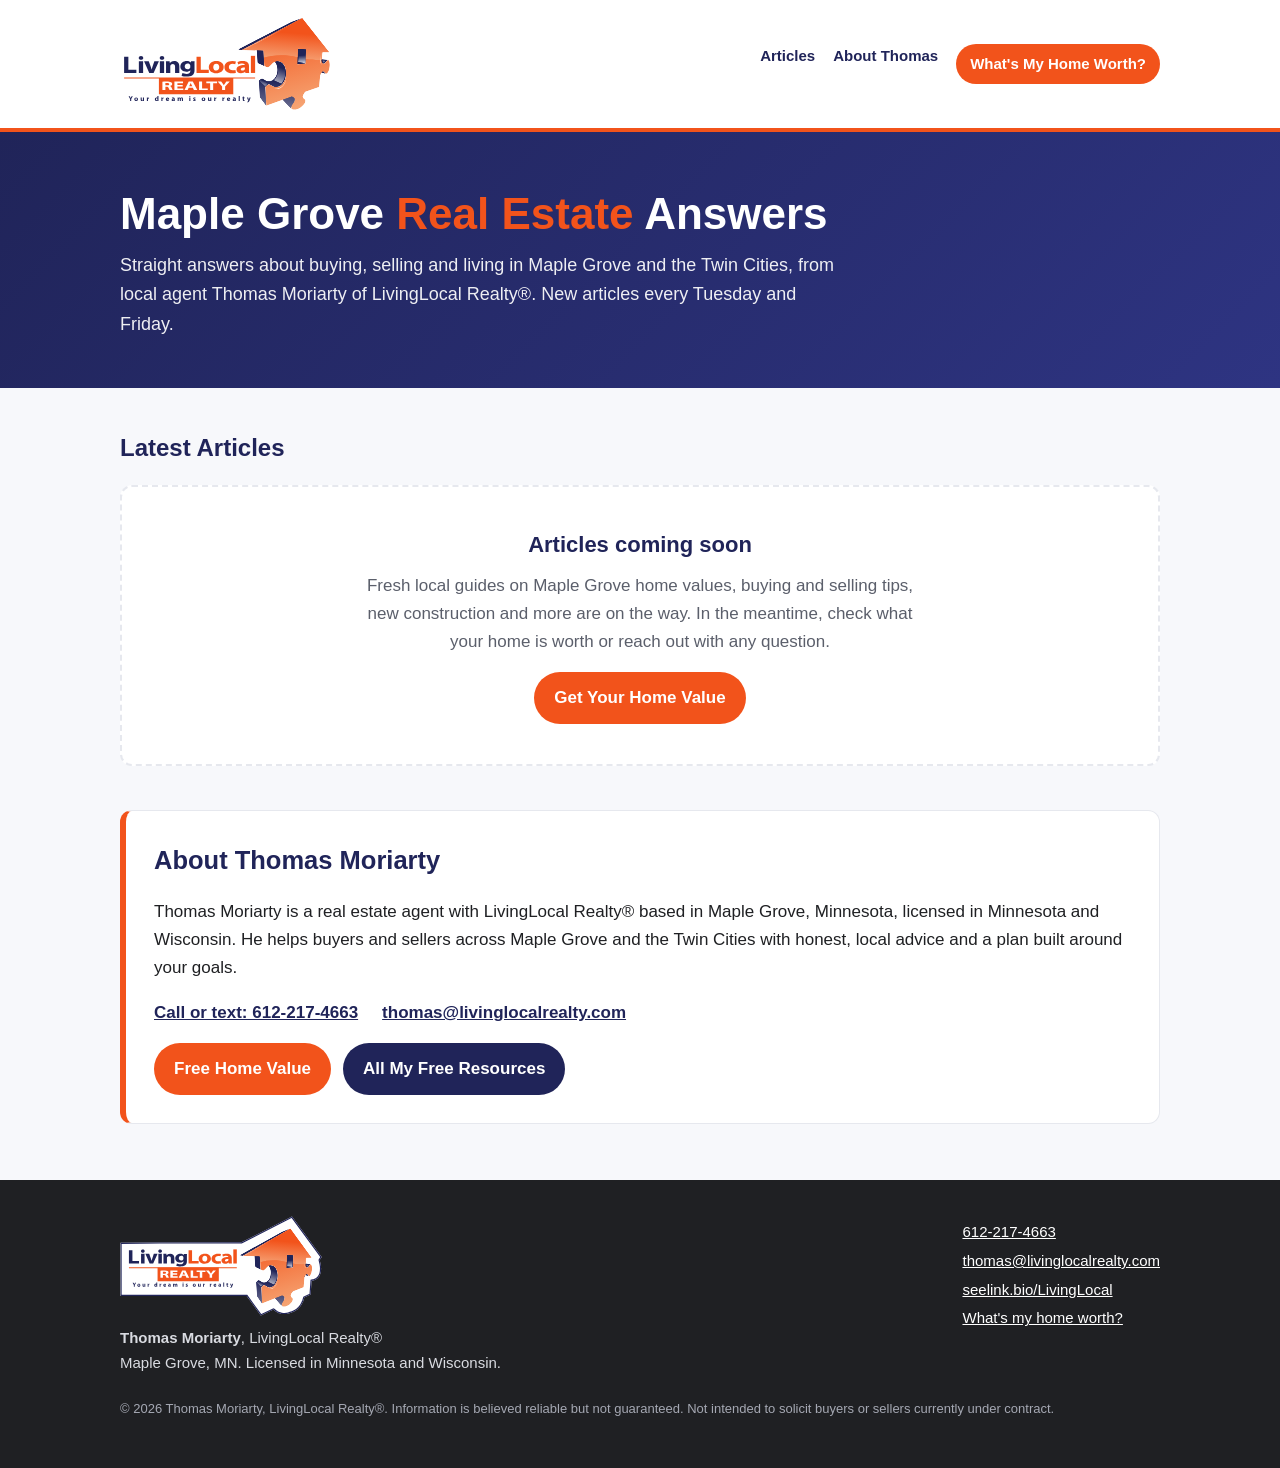
==== commit 5026409a: "Add registered mark: LivingLocal Realty®" ====
--- a/index.html
+++ b/index.html
@@ -3,21 +3,21 @@
 <head>
 <meta charset="utf-8">
 <meta name="viewport" content="width=device-width, initial-scale=1">
-<title>Maple Grove MN Real Estate Blog | Thomas Moriarty, LivingLocal Realty</title>
-<meta name="description" content="Local real estate answers for Maple Grove and the Twin Cities from Thomas Moriarty of LivingLocal Realty. Buying, selling, home values, new construction and more in Minnesota and Wisconsin.">
+<title>Maple Grove MN Real Estate Blog | Thomas Moriarty, LivingLocal Realty®</title>
+<meta name="description" content="Local real estate answers for Maple Grove and the Twin Cities from Thomas Moriarty of LivingLocal Realty®. Buying, selling, home values, new construction and more in Minnesota and Wisconsin.">
 <meta name="author" content="Thomas Moriarty">
 <meta name="robots" content="index, follow, max-image-preview:large">
 <link rel="canonical" href="https://livelocalrealty.github.io/blog/">
 <meta property="og:type" content="website">
-<meta property="og:site_name" content="LivingLocal Realty Blog">
-<meta property="og:title" content="Maple Grove MN Real Estate Blog | Thomas Moriarty, LivingLocal Realty">
-<meta property="og:description" content="Local real estate answers for Maple Grove and the Twin Cities from Thomas Moriarty of LivingLocal Realty.">
+<meta property="og:site_name" content="LivingLocal Realty® Blog">
+<meta property="og:title" content="Maple Grove MN Real Estate Blog | Thomas Moriarty, LivingLocal Realty®">
+<meta property="og:description" content="Local real estate answers for Maple Grove and the Twin Cities from Thomas Moriarty of LivingLocal Realty®.">
 <meta property="og:url" content="https://livelocalrealty.github.io/blog/">
 <meta property="og:image" content="https://livelocalrealty.github.io/blog/assets/og-image.jpg">
 <meta property="og:locale" content="en_US">
 <meta name="twitter:card" content="summary_large_image">
-<meta name="twitter:title" content="Maple Grove MN Real Estate Blog | Thomas Moriarty, LivingLocal Realty">
-<meta name="twitter:description" content="Local real estate answers for Maple Grove and the Twin Cities from Thomas Moriarty of LivingLocal Realty.">
+<meta name="twitter:title" content="Maple Grove MN Real Estate Blog | Thomas Moriarty, LivingLocal Realty®">
+<meta name="twitter:description" content="Local real estate answers for Maple Grove and the Twin Cities from Thomas Moriarty of LivingLocal Realty®.">
 <meta name="twitter:image" content="https://livelocalrealty.github.io/blog/assets/og-image.jpg">
 <meta name="theme-color" content="#202459">
 <link rel="icon" href="assets/favicon.png" type="image/png">
@@ -31,7 +31,7 @@
       "@type": "RealEstateAgent",
       "@id": "https://livelocalrealty.github.io/blog/#agent",
       "name": "Thomas Moriarty",
-      "worksFor": {"@type": "Organization", "name": "LivingLocal Realty"},
+      "worksFor": {"@type": "Organization", "name": "LivingLocal Realty®"},
       "url": "https://livelocalrealty.github.io/blog/",
       "image": "https://livelocalrealty.github.io/blog/assets/og-image.jpg",
       "logo": "https://livelocalrealty.github.io/blog/assets/logo-horizontal.png",
@@ -50,9 +50,9 @@
     {
       "@type": "Blog",
       "@id": "https://livelocalrealty.github.io/blog/#blog",
-      "name": "LivingLocal Realty Blog",
+      "name": "LivingLocal Realty® Blog",
       "url": "https://livelocalrealty.github.io/blog/",
-      "description": "Local real estate answers for Maple Grove and the Twin Cities from Thomas Moriarty of LivingLocal Realty.",
+      "description": "Local real estate answers for Maple Grove and the Twin Cities from Thomas Moriarty of LivingLocal Realty®.",
       "inLanguage": "en-US",
       "author": {"@id": "https://livelocalrealty.github.io/blog/#agent"},
       "publisher": {"@id": "https://livelocalrealty.github.io/blog/#agent"},
@@ -61,7 +61,7 @@
     {
       "@type": "WebSite",
       "@id": "https://livelocalrealty.github.io/blog/#website",
-      "name": "LivingLocal Realty Blog",
+      "name": "LivingLocal Realty® Blog",
       "url": "https://livelocalrealty.github.io/blog/",
       "publisher": {"@id": "https://livelocalrealty.github.io/blog/#agent"}
     }
@@ -73,7 +73,7 @@
 <a class="skip" href="#main">Skip to content</a>
 <header class="site-header">
   <div class="wrap">
-    <a class="brand" href="./" aria-label="LivingLocal Realty Blog home"><picture><source srcset="assets/logo-horizontal.svg" type="image/svg+xml"><img src="assets/logo-horizontal.png" alt="LivingLocal Realty" width="214" height="100"></picture></a>
+    <a class="brand" href="./" aria-label="LivingLocal Realty® Blog home"><picture><source srcset="assets/logo-horizontal.svg" type="image/svg+xml"><img src="assets/logo-horizontal.png" alt="LivingLocal Realty®" width="214" height="100"></picture></a>
     <nav class="nav" aria-label="Main">
       <a href="#articles">Articles</a>
       <a href="#about">About Thomas</a>
@@ -85,7 +85,7 @@
 <section class="hero">
   <div class="wrap">
     <h1>Maple Grove <span class="accent">Real Estate</span> Answers</h1>
-    <p>Straight answers about buying, selling and living in Maple Grove and the Twin Cities, from local agent Thomas Moriarty of LivingLocal Realty. New articles every Tuesday and Friday.</p>
+    <p>Straight answers about buying, selling and living in Maple Grove and the Twin Cities, from local agent Thomas Moriarty of LivingLocal Realty®. New articles every Tuesday and Friday.</p>
   </div>
 </section>
 
@@ -105,7 +105,7 @@
 
     <section class="about" id="about" aria-labelledby="about-title">
       <h2 id="about-title">About Thomas Moriarty</h2>
-      <p>Thomas Moriarty is a real estate agent with LivingLocal Realty based in Maple Grove, Minnesota, licensed in Minnesota and Wisconsin. He helps buyers and sellers across Maple Grove and the Twin Cities with honest, local advice and a plan built around your goals.</p>
+      <p>Thomas Moriarty is a real estate agent with LivingLocal Realty® based in Maple Grove, Minnesota, licensed in Minnesota and Wisconsin. He helps buyers and sellers across Maple Grove and the Twin Cities with honest, local advice and a plan built around your goals.</p>
       <div class="contact">
         <a href="tel:+16122174663">Call or text: 612-217-4663</a>
         <a href="mailto:thomas@livinglocalrealty.com">thomas@livinglocalrealty.com</a>
@@ -122,8 +122,8 @@
   <div class="wrap">
     <div class="cols">
       <div>
-        <picture><source srcset="assets/logo-key-badge.svg" type="image/svg+xml"><img src="assets/logo-key-badge.png" alt="LivingLocal Realty" width="202" height="100" loading="lazy"></picture>
-        <strong>Thomas Moriarty</strong>, LivingLocal Realty<br>
+        <picture><source srcset="assets/logo-key-badge.svg" type="image/svg+xml"><img src="assets/logo-key-badge.png" alt="LivingLocal Realty®" width="202" height="100" loading="lazy"></picture>
+        <strong>Thomas Moriarty</strong>, LivingLocal Realty®<br>
         Maple Grove, MN. Licensed in Minnesota and Wisconsin.
       </div>
       <ul>
@@ -133,7 +133,7 @@
         <li><a href="https://ThomasM.15SecondHomeValues.com" target="_blank" rel="noopener">What's my home worth?</a></li>
       </ul>
     </div>
-    <p class="fine">&copy; <span id="yr">2026</span> Thomas Moriarty, LivingLocal Realty. Information is believed reliable but not guaranteed. Not intended to solicit buyers or sellers currently under contract.</p>
+    <p class="fine">&copy; <span id="yr">2026</span> Thomas Moriarty, LivingLocal Realty®. Information is believed reliable but not guaranteed. Not intended to solicit buyers or sellers currently under contract.</p>
   </div>
 </footer>
 </body>
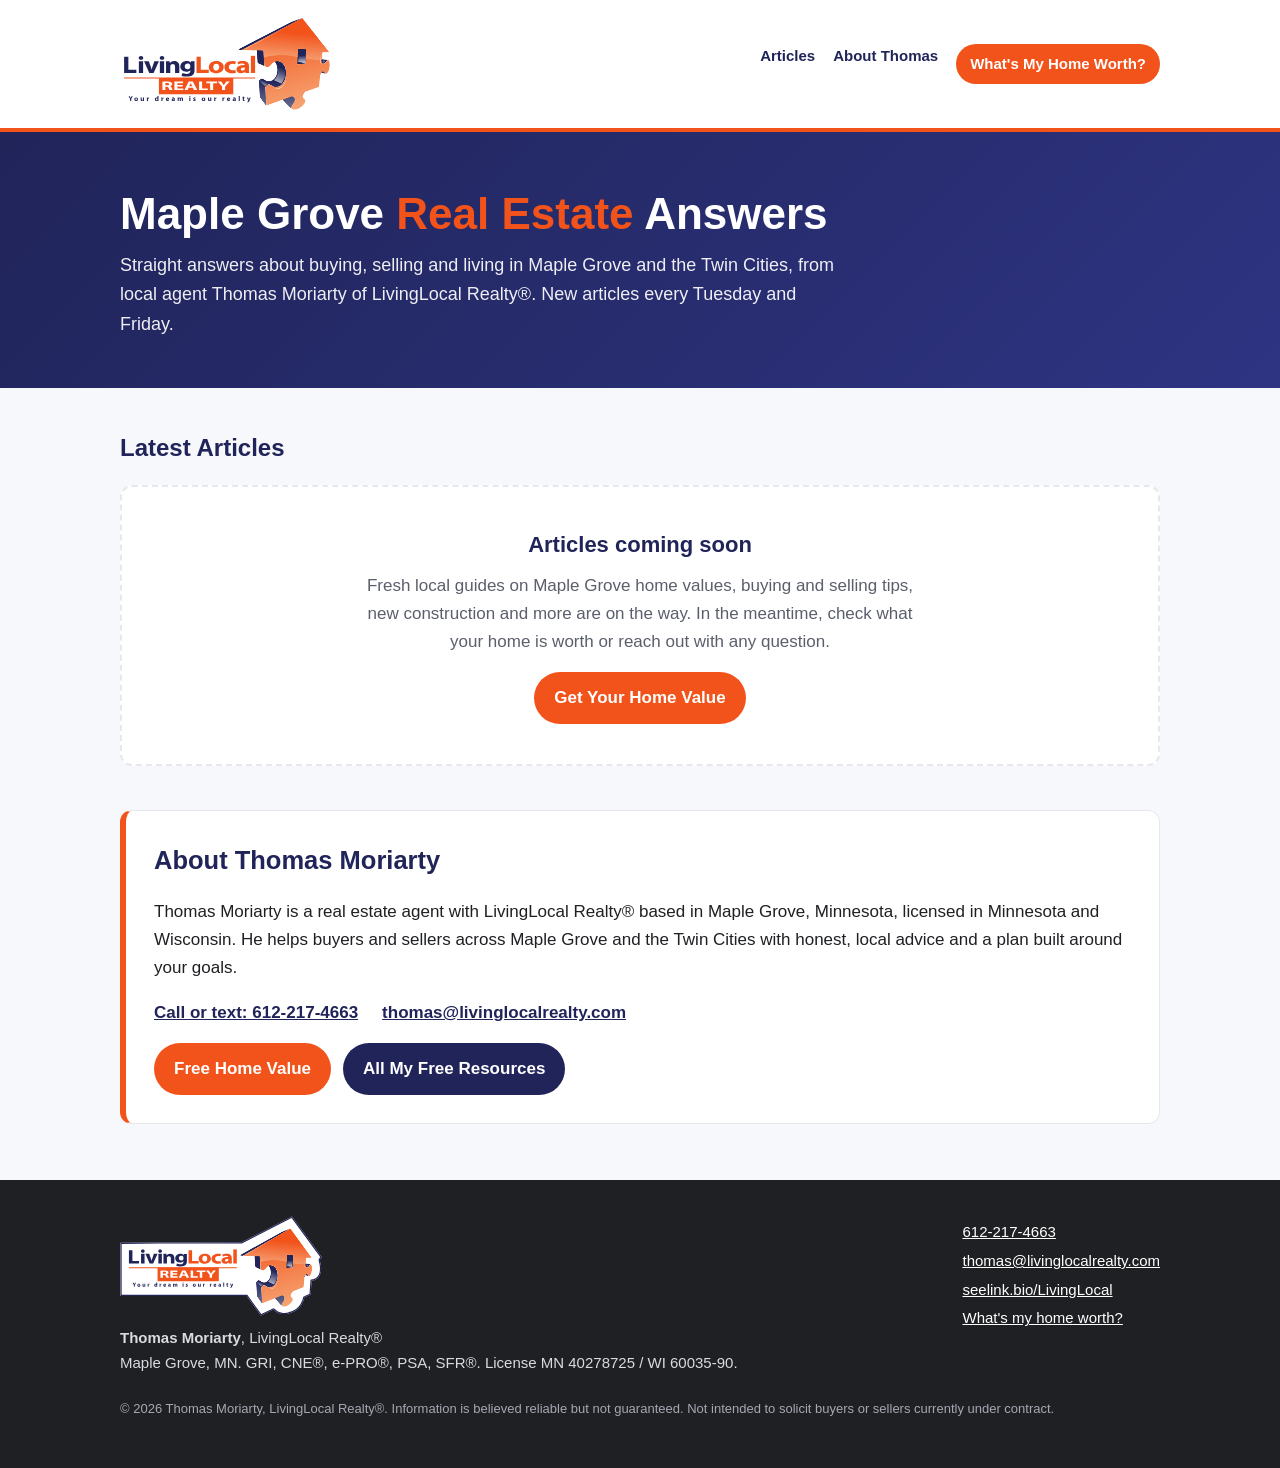
==== commit 3ddfc265: "Rename visible Blog to Local Know-How; add Thomas's designations and license line to footers" ====
--- a/index.html
+++ b/index.html
@@ -3,20 +3,20 @@
 <head>
 <meta charset="utf-8">
 <meta name="viewport" content="width=device-width, initial-scale=1">
-<title>Maple Grove MN Real Estate Blog | Thomas Moriarty, LivingLocal Realty®</title>
+<title>Maple Grove MN Real Estate Local Know-How | Thomas Moriarty, LivingLocal Realty®</title>
 <meta name="description" content="Local real estate answers for Maple Grove and the Twin Cities from Thomas Moriarty of LivingLocal Realty®. Buying, selling, home values, new construction and more in Minnesota and Wisconsin.">
 <meta name="author" content="Thomas Moriarty">
 <meta name="robots" content="index, follow, max-image-preview:large">
 <link rel="canonical" href="https://livelocalrealty.github.io/blog/">
 <meta property="og:type" content="website">
-<meta property="og:site_name" content="LivingLocal Realty® Blog">
-<meta property="og:title" content="Maple Grove MN Real Estate Blog | Thomas Moriarty, LivingLocal Realty®">
+<meta property="og:site_name" content="LivingLocal Realty® Local Know-How">
+<meta property="og:title" content="Maple Grove MN Real Estate Local Know-How | Thomas Moriarty, LivingLocal Realty®">
 <meta property="og:description" content="Local real estate answers for Maple Grove and the Twin Cities from Thomas Moriarty of LivingLocal Realty®.">
 <meta property="og:url" content="https://livelocalrealty.github.io/blog/">
 <meta property="og:image" content="https://livelocalrealty.github.io/blog/assets/og-image.jpg">
 <meta property="og:locale" content="en_US">
 <meta name="twitter:card" content="summary_large_image">
-<meta name="twitter:title" content="Maple Grove MN Real Estate Blog | Thomas Moriarty, LivingLocal Realty®">
+<meta name="twitter:title" content="Maple Grove MN Real Estate Local Know-How | Thomas Moriarty, LivingLocal Realty®">
 <meta name="twitter:description" content="Local real estate answers for Maple Grove and the Twin Cities from Thomas Moriarty of LivingLocal Realty®.">
 <meta name="twitter:image" content="https://livelocalrealty.github.io/blog/assets/og-image.jpg">
 <meta name="theme-color" content="#202459">
@@ -50,7 +50,7 @@
     {
       "@type": "Blog",
       "@id": "https://livelocalrealty.github.io/blog/#blog",
-      "name": "LivingLocal Realty® Blog",
+      "name": "LivingLocal Realty® Local Know-How",
       "url": "https://livelocalrealty.github.io/blog/",
       "description": "Local real estate answers for Maple Grove and the Twin Cities from Thomas Moriarty of LivingLocal Realty®.",
       "inLanguage": "en-US",
@@ -61,19 +61,24 @@
     {
       "@type": "WebSite",
       "@id": "https://livelocalrealty.github.io/blog/#website",
-      "name": "LivingLocal Realty® Blog",
+      "name": "LivingLocal Realty® Local Know-How",
       "url": "https://livelocalrealty.github.io/blog/",
       "publisher": {"@id": "https://livelocalrealty.github.io/blog/#agent"}
     }
   ]
 }
 </script>
+<script>
+history.scrollRestoration='manual';
+if(!location.hash)scrollTo(0,0);
+addEventListener('pageshow',function(e){if(e.persisted)location.reload()});
+</script>
 </head>
 <body>
 <a class="skip" href="#main">Skip to content</a>
 <header class="site-header">
   <div class="wrap">
-    <a class="brand" href="./" aria-label="LivingLocal Realty® Blog home"><picture><source srcset="assets/logo-horizontal.svg" type="image/svg+xml"><img src="assets/logo-horizontal.png" alt="LivingLocal Realty®" width="214" height="100"></picture></a>
+    <a class="brand" href="./" aria-label="LivingLocal Realty® Local Know-How home"><picture><source srcset="assets/logo-horizontal.svg" type="image/svg+xml"><img src="assets/logo-horizontal.png" alt="LivingLocal Realty®" width="214" height="100"></picture></a>
     <nav class="nav" aria-label="Main">
       <a href="#articles">Articles</a>
       <a href="#about">About Thomas</a>
@@ -124,7 +129,7 @@
       <div>
         <picture><source srcset="assets/logo-key-badge.svg" type="image/svg+xml"><img src="assets/logo-key-badge.png" alt="LivingLocal Realty®" width="202" height="100" loading="lazy"></picture>
         <strong>Thomas Moriarty</strong>, LivingLocal Realty®<br>
-        Maple Grove, MN. Licensed in Minnesota and Wisconsin.
+        Maple Grove, MN. GRI, CNE®, e-PRO®, PSA, SFR®. License MN 40278725 / WI 60035-90.
       </div>
       <ul>
         <li><a href="tel:+16122174663">612-217-4663</a></li>
